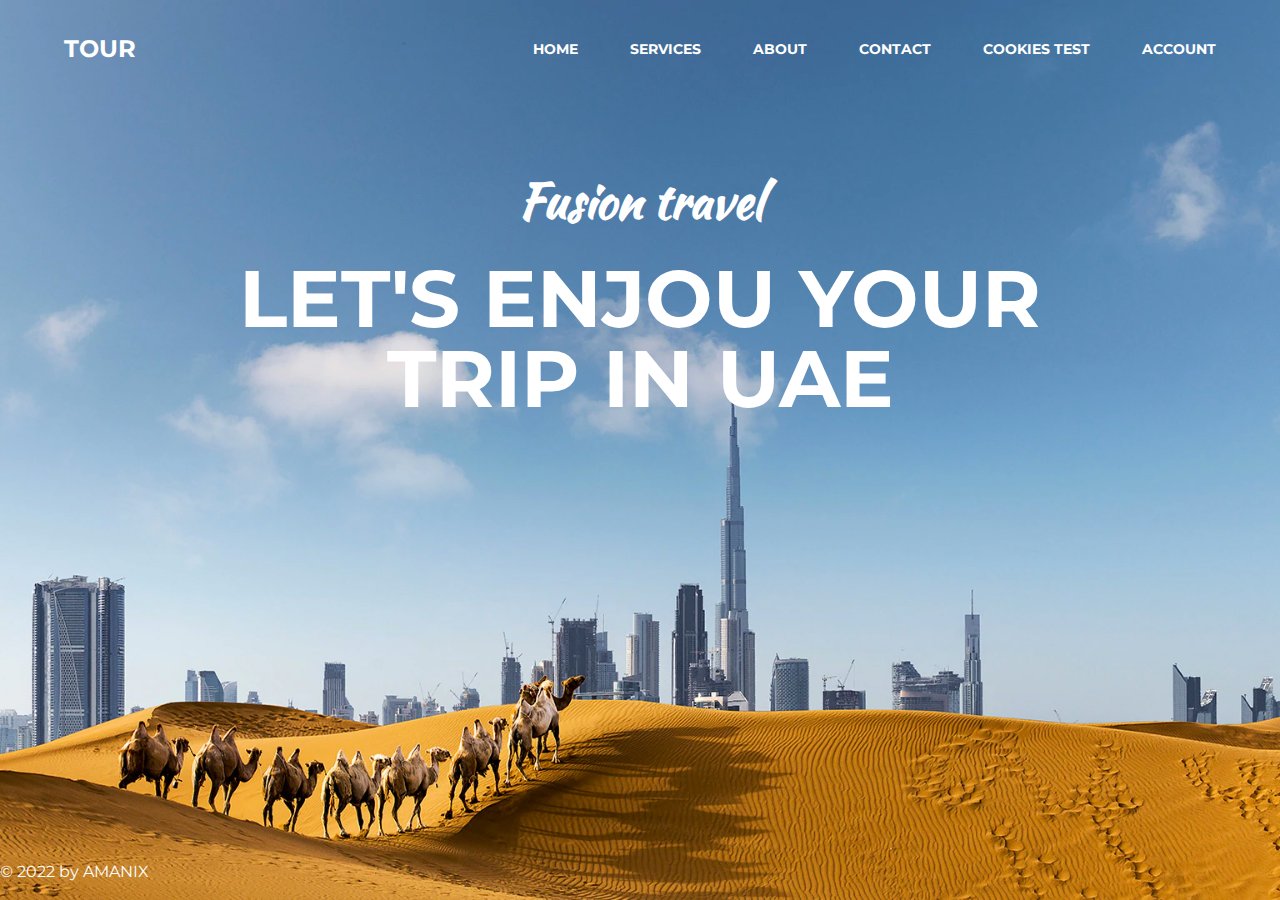
==== docs/fusion_web/index.html @ db1ec7d6 "Add some files and fix error" ====
<!DOCTYPE html>
<html lang="en">
<head>
    <meta charset="UTF-8">
    <link rel="stylesheet" href="assets/css/style.css">
    <link href="https://fonts.googleapis.com/css2?family=Kaushan+Script&family=Montserrat:wght@400;700&display=swap" rel="stylesheet">
    <title>Fusion</title>
</head>
<body>

<header class="header">
    <div class="container">
        <div class ="header__inner">
            <a class = "nav__link" href="tours/tours.html">Tour</a>
            <nav class="nav">
                <a class="nav__link" href="index.html">Home</a>
                <a class="nav__link" href="services.html">Services</a>
                <a class="nav__link" href="about.html">About</a>
                <a class="nav__link" href="contact.html">Contact</a>
                <a class="nav__link" href="cookies.html">Cookies Test</a>
                <a class="nav__link" href="/cgi-bin/acc.py">Account</a>
            </nav>
        </div>
    </div>
</header>

<div class="intro">
    <div class ="container">
        <div class="intro__inner"> 
            <h2 class="inner__uptitle">Fusion travel</h2>
            <h1 class="intro__title">Let's Enjou Your Trip In UAE</h1>
        </div>
    </div>
    <footer>
        <p><span class="highlight">&#169; 2022 by AMANIX</p>
    </footer>
</div>

</body>
</html>
---- docs/fusion_web/assets/css/style.css ----
html {
    height: 100%;
}
body {
    height: 100%;
    margin: 0;
    font-family: 'Montserrat', sans-serif;   
    font-size: 15px;
    line-height: 1.6;
    color: #333;
    display: flex;
    align-items: center;
}

*,
*:before,
*:after {
    box-sizing: border-box;
}

h1, h2, h3, h4, h5, h6 {
    margin: 0;
}

/*Container*/
.container {
    width: 100%;
    max-width: 1200px;
    margin: 0 auto;
}

/*Intro*/
.intro {
    display:flex;


    flex-direction: column;
    justify-content: flex-end;
    width: 100%;
    height: 100vh;
    background: url(../images/Desert_UAE.jpeg) center no-repeat;
    background-size: cover;
}

.intro__inner
{
    width: 100%;
    max-width: 880px;
    margin: 0 auto;
    text-align: center;
}

.intro__title {
    font-size: 80px;
    font-weight: 700;
    height: 65vh;
    text-transform: uppercase;
    color: white;
    text-align: center;
    line-height: 1;
}

.inner__uptitle {
    font-size: 48px;
    color: white;
    font-family: 'Kaushan Script', cursive;
    text-align: center;
    margin-bottom: 20px;
}

/*Header*/
.header {
    display: block;
    width: 100%;
    padding-top: 30px;
    position: absolute;
    top: 0;
    left: 0;
    right: 0;
    z-index: 1000;
}

.header__inner {
    display: flex;
    justify-content: space-between;
    align-items: center;

    font-weight: 700;
    font-size: 24px;
    text-transform: uppercase;
}

.header__inner:hover {
    color: #fce38a;
}

.header__inner:hover::after {
    display: block;
    opacity: 1;
} 

/*Navigation button*/
.nav {
    font-size: 14px;
    text-transform: uppercase;
}

.nav__link {
    display: inline-block;
    vertical-align: top;
    margin: 0 24px;
    position: relative;
    color: white;
    text-decoration: none;
    transition: color .2s linear;
}

.nav__link:after {
    content: "";
    display: block;
    width: 100%;
    height: 2px;
    display: none;
    
    background-color: #fce38a;
    opacity: 0;
    position: absolute;
    top: 100%;
    left: 0;
    z-index: 1;
    
    transition: opacity .2s linear;
}

.nav__link:hover {
    color: #fce38a;
}

.nav__link:hover::after {
    display: block;
    opacity: 1;
}

.nav__link__dop {
    display: inline-block;
    vertical-align: top;
    margin: 0 24px;
    position: relative;
    color: black;
    text-decoration: none;
    transition: color .2s linear;
}

.nav__link__dop:after {
    content: "";
    display: block;
    width: 100%;
    height: 2px;
    display: none;
    
    background-color: #333;
    opacity: 0;
    position: absolute;
    top: 100%;
    left: 0;
    z-index: 1;
    
    transition: opacity .2s linear;
}

.nav__link__dop:hover {
    color: #333;
}

.nav__link__dop:hover::after {
    display: block;
    opacity: 1;
}

/*Trademark*/
.highlight {
    color: white;
    display: flex;
    margin-top: 200px;
    font-size: 16px;
    margin: 0 auto;
}

/* knopka 

.button {
    display: inline-block;
    vertical-align: top;
    padding: 8px 30px;
    border: 3px solid white;
    color: white;
    text-transform: uppercase;
    font-size: 14px;
    font-weight: 700;
    text-decoration: none;
    transition: background .1s linear, color .1s linear;
}

.button:hover {
    background-color: white;
    color: #333;

} */

/*slides*/
.slides {
    display: flex;
    width: 90vw;
}

.panel {
    background-size: cover;
    background-position: center;
    background-repeat: no-repeat;
    height: 80vh;
    border-radius: 50px;
    color: #fff;
    cursor: pointer;
    flex: 0.5;
    margin: 10px;
    position: relative;
    -webkit-transition: all 700ms easy-in;
}

.panel h3 {
    font-size: 24px;
    position: absolute;
    bottom: 20px;
    left: 20px;
    margin: 0;
    opacity: 0;
}

.panel.active {
    flex: 5;
}

.panel.active h3 {
    opacity: 1;
    transition: opacity 0.3s ease-in 0.4s;
}


/* about */

.cont__title {
    width: 850px;
    height: 250px;
    position: absolute;
    top: 0;
    right: 0;
    bottom: 40%;
    left: 0;
    margin: auto; 
}
.titles__inner {
    padding: 10px 20px;
    /* background-color: red; */
    text-align: center;
}

.text__about {
    padding: 10px 20px;
    text-align: center;
}

/* poloska */

.titles__inner:after {
    content: "";
    display: block;
    width: 60px;
    height: 3px;
    background-color: #333;
    margin: 10px auto 0;
}
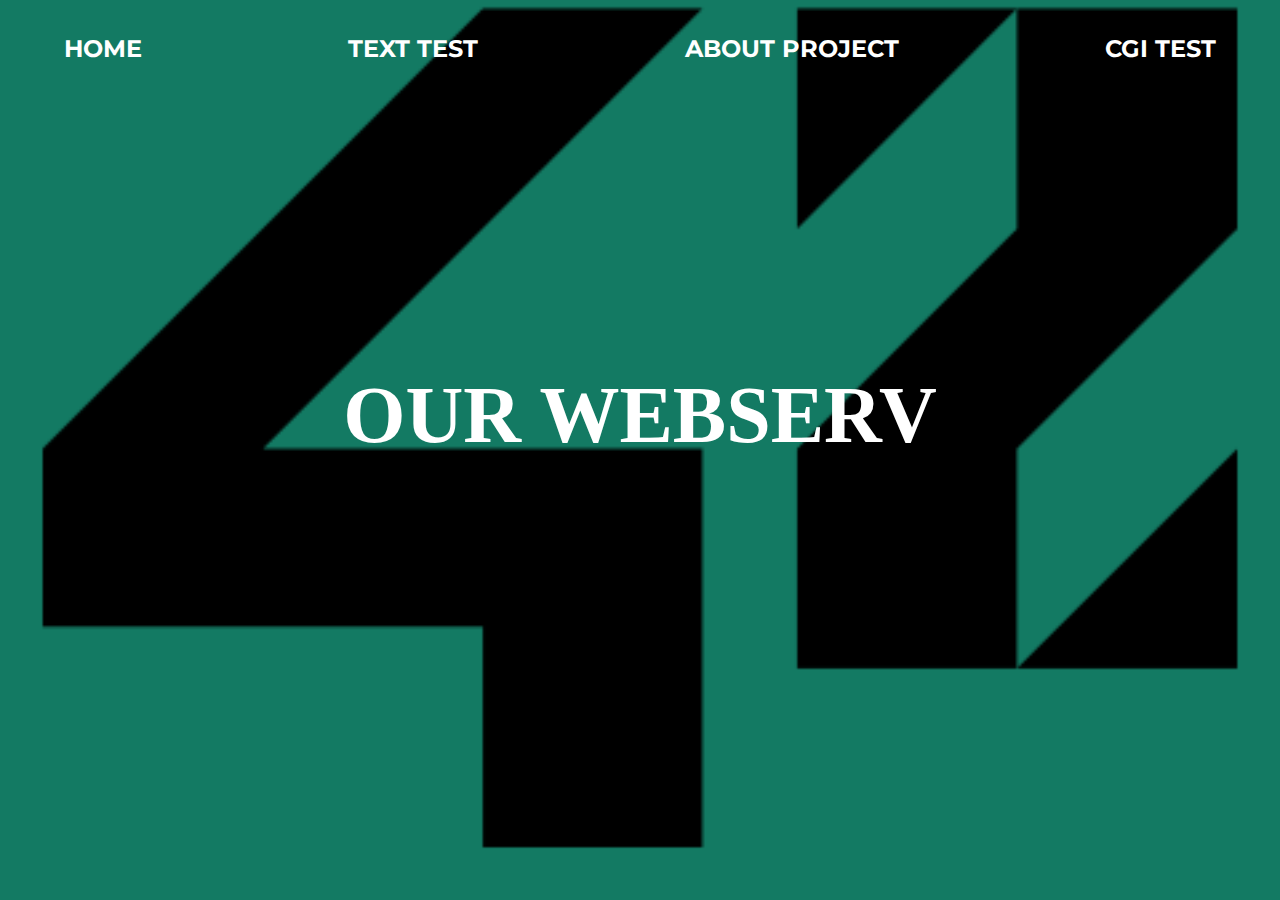
==== commit d3a62166: "new style for site" ====
--- a/docs/fusion_web/index.html
+++ b/docs/fusion_web/index.html
@@ -11,15 +11,15 @@
 <header class="header">
     <div class="container">
         <div class ="header__inner">
-            <a class = "nav__link" href="tours/tours.html">Tour</a>
-            <nav class="nav">
+<!--            <a class = "nav__link" href="tours/tours.html">Tour</a>-->
+<!--            <nav class="nav">-->
                 <a class="nav__link" href="index.html">Home</a>
-                <a class="nav__link" href="services.html">Services</a>
-                <a class="nav__link" href="about.html">About</a>
-                <a class="nav__link" href="contact.html">Contact</a>
-                <a class="nav__link" href="cookies.html">Cookies Test</a>
-                <a class="nav__link" href="/cgi-bin/acc.py">Account</a>
-            </nav>
+                <a class="nav__link" href="services.html">Text test</a>
+                <a class="nav__link" href="about.html">About project</a>
+                <a class="nav__link" href="contact.html">CGI test</a>
+<!--&lt;!&ndash;                <a class="nav__link" href="cookies.html">Cookies Test</a>&ndash;&gt;-->
+<!--&lt;!&ndash;                <a class="nav__link" href="/cgi-bin/acc.py">Account</a>&ndash;&gt;-->
+<!--            </nav>-->
         </div>
     </div>
 </header>
@@ -27,12 +27,13 @@
 <div class="intro">
     <div class ="container">
         <div class="intro__inner"> 
-            <h2 class="inner__uptitle">Fusion travel</h2>
-            <h1 class="intro__title">Let's Enjou Your Trip In UAE</h1>
+<!--            <h2 class="inner__uptitle">Our webserv</h2>-->
+            <h1 class="intro__title">Our webserv</h1>
+
         </div>
     </div>
     <footer>
-        <p><span class="highlight">&#169; 2022 by AMANIX</p>
+<!--        <p><span class="highlight">     by hboichuk ddziuba ykruhlyk</p>-->
     </footer>
 </div>
 
--- a/docs/fusion_web/assets/css/style.css
+++ b/docs/fusion_web/assets/css/style.css
@@ -35,10 +35,10 @@
 
 
     flex-direction: column;
-    justify-content: flex-end;
-    width: 100%;
-    height: 100vh;
-    background: url(../images/Desert_UAE.jpeg) center no-repeat;
+    justify-content: center;
+    width: 100%;
+    height: 100%;
+    background: #137a63 url(../images/42_Logo.png) no-repeat left;
     background-size: cover;
 }
 
@@ -53,11 +53,12 @@
 .intro__title {
     font-size: 80px;
     font-weight: 700;
-    height: 65vh;
+    height: 150px;
     text-transform: uppercase;
     color: white;
     text-align: center;
     line-height: 1;
+    font-family: fantasy;
 }
 
 .inner__uptitle {
@@ -183,7 +184,8 @@
     display: flex;
     margin-top: 200px;
     font-size: 16px;
-    margin: 0 auto;
+    /*margin: 0 auto;*/
+    text-align: right;
 }
 
 /* knopka 
@@ -280,3 +282,12 @@
     margin: 10px auto 0;
 }
 
+.sub_div {
+    /*height: 55vh;*/
+    color: white;
+}
+
+footer {
+    text-align: right;
+}
+
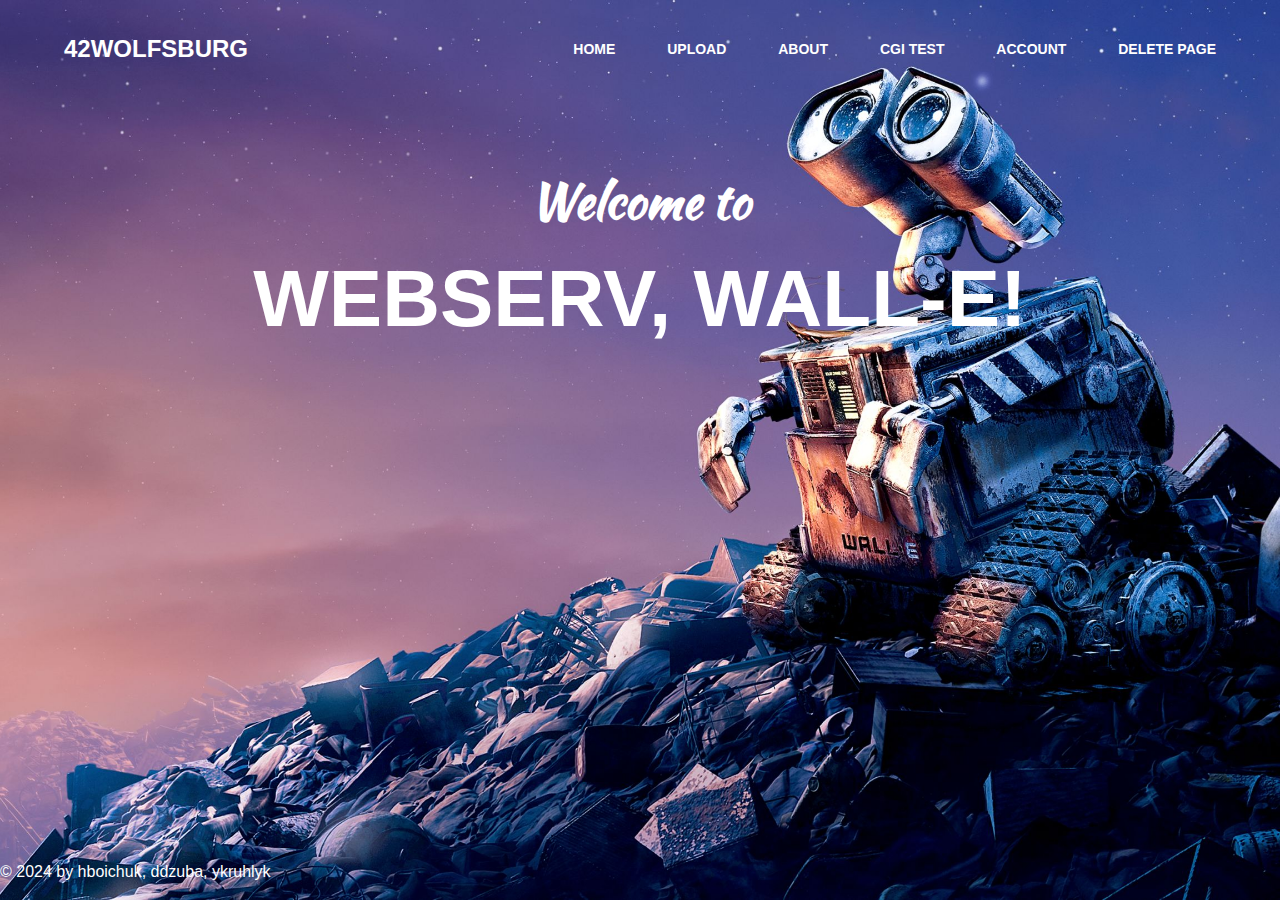
==== commit 9ca4ed52: "FINAL" ====
--- a/docs/fusion_web/index.html
+++ b/docs/fusion_web/index.html
@@ -11,15 +11,15 @@
 <header class="header">
     <div class="container">
         <div class ="header__inner">
-<!--            <a class = "nav__link" href="tours/tours.html">Tour</a>-->
-<!--            <nav class="nav">-->
+            <a class = "nav__link" href="https://42wolfsburg.de/de/">42Wolfsburg</a>
+            <nav class="nav">
                 <a class="nav__link" href="index.html">Home</a>
-                <a class="nav__link" href="services.html">Text test</a>
-                <a class="nav__link" href="about.html">About project</a>
-                <a class="nav__link" href="contact.html">CGI test</a>
-<!--&lt;!&ndash;                <a class="nav__link" href="cookies.html">Cookies Test</a>&ndash;&gt;-->
-<!--&lt;!&ndash;                <a class="nav__link" href="/cgi-bin/acc.py">Account</a>&ndash;&gt;-->
-<!--            </nav>-->
+                <a class="nav__link" href="upload.html">Upload</a>
+                <a class="nav__link" href="about.html">About</a>
+                <a class="nav__link" href="cgi_test.html">CGI test</a>
+                <a class="nav__link" href="/cgi-bin/acc.py">Account</a>
+                <a class="nav__link" href="delete_page.html">Delete page</a>
+            </nav>
         </div>
     </div>
 </header>
@@ -27,13 +27,12 @@
 <div class="intro">
     <div class ="container">
         <div class="intro__inner"> 
-<!--            <h2 class="inner__uptitle">Our webserv</h2>-->
-            <h1 class="intro__title">Our webserv</h1>
-
+            <h2 class="inner__uptitle">Welcome to </h2>
+            <h1 class="intro__title">Webserv, WALL-E!</h1>
         </div>
     </div>
     <footer>
-<!--        <p><span class="highlight">     by hboichuk ddziuba ykruhlyk</p>-->
+        <p><span class="highlight">&#169; 2024 by hboichuk, ddzuba, ykruhlyk</p>
     </footer>
 </div>
 
--- a/docs/fusion_web/assets/css/style.css
+++ b/docs/fusion_web/assets/css/style.css
@@ -4,10 +4,10 @@
 body {
     height: 100%;
     margin: 0;
-    font-family: 'Montserrat', sans-serif;   
+    font-family: "American Typewriter", sans-serif;
     font-size: 15px;
     line-height: 1.6;
-    color: #333;
+    color: white;
     display: flex;
     align-items: center;
 }
@@ -35,10 +35,23 @@
 
 
     flex-direction: column;
-    justify-content: center;
-    width: 100%;
-    height: 100%;
-    background: #137a63 url(../images/42_Logo.png) no-repeat left;
+    justify-content: flex-end;
+    width: 100%;
+    height: 100vh;
+    background: url(../images/walle.jpeg) center no-repeat;
+    background-size: cover;
+}
+
+/*Intro__dop*/
+.intro__dop {
+    display:flex;
+
+
+    /*flex-direction: column;*/
+    justify-content: flex-end;
+    width: 100%;
+    height: 100vh;
+    background: url(../images/walle.jpeg) center no-repeat;
     background-size: cover;
 }
 
@@ -53,12 +66,11 @@
 .intro__title {
     font-size: 80px;
     font-weight: 700;
-    height: 150px;
+    height: 65vh;
     text-transform: uppercase;
     color: white;
     text-align: center;
     line-height: 1;
-    font-family: fantasy;
 }
 
 .inner__uptitle {
@@ -147,7 +159,7 @@
     vertical-align: top;
     margin: 0 24px;
     position: relative;
-    color: black;
+    color: white;
     text-decoration: none;
     transition: color .2s linear;
 }
@@ -184,8 +196,7 @@
     display: flex;
     margin-top: 200px;
     font-size: 16px;
-    /*margin: 0 auto;*/
-    text-align: right;
+    margin: 0 auto;
 }
 
 /* knopka 
@@ -269,6 +280,7 @@
 .text__about {
     padding: 10px 20px;
     text-align: center;
+    font-size: xx-large;
 }
 
 /* poloska */
@@ -278,16 +290,33 @@
     display: block;
     width: 60px;
     height: 3px;
-    background-color: #333;
+    background-color: white;
     margin: 10px auto 0;
 }
 
-.sub_div {
-    /*height: 55vh;*/
-    color: white;
-}
-
-footer {
-    text-align: right;
-}
-
+.submit_btn {
+    display: inline-block;
+    padding: 10px 20px;
+    font-size: 16px;
+    font-weight: bold;
+    text-align: center;
+    text-decoration: none;
+    cursor: pointer;
+    border: 2px solid black;
+    color: #ffffff;
+    background-color: gray;
+    border-radius: 5px;
+    transition: background-color 0.3s ease;
+}
+
+.submit_btn:hover {
+    background-color: blueviolet;
+}
+
+.div_bottom {
+    margin-top: 80%;
+}
+
+.loop {
+    margin-top: 20%;
+}